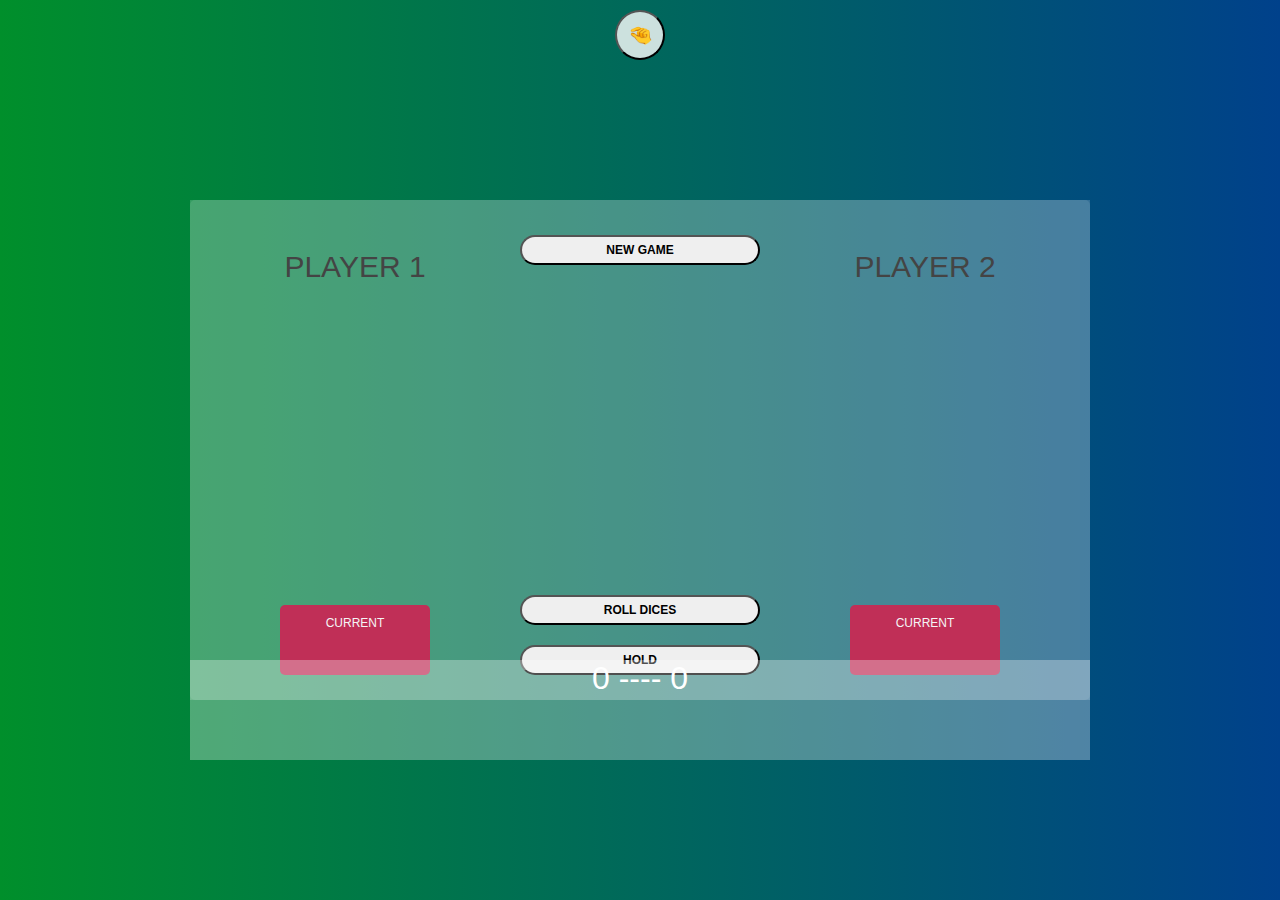
==== twoDices-V2/twoDices2.html @ 5ccab3df "create v2" ====
<!DOCTYPE html>
<html>
  <head>
    <title>Game</title>
    <link rel="stylesheet" href="styles2.css" />
  </head>
  <body>
    <nav id="nav-panel">
      <button id="home" onclick="location.href='../index/index.html'">
        🤏
      </button>
    </nav>
    <main class="gameplay">
      <div class="player player1">
        <div class="name left" id="name--1">PLAYER 1</div>
        <div class="score left" id="score--1"></div>
        <div class="current left">
          <div class="title">CURRENT</div>
          <div class="current-number" id="current--1"></div>
        </div>
      </div>
      <div class="player player2">
        <div class="name right" id="name--2">PLAYER 2</div>
        <div class="score right" id="score--2"></div>
        <div class="current right">
          <div class="title">CURRENT</div>
          <div class="current-number" id="current--2"></div>
        </div>
      </div>
      <div class="buttons-panel">
        <div class="button"><button id="new-game">NEW GAME</button></div>
        <div class="dices">
          <div id="black-dice" class="dice"></div>
          <div id="white-dice" class="dice"></div>
        </div>
        <div class="button"><button id="roll-dice">ROLL DICES</button></div>
        <div class="button"><button id="hold">HOLD</button></div>
      </div>
    </main>
    <footer><span id="total--1">0</span> ---- <span id="total--2"></span>0</footer>
  </body>
  <script src="script2.js"></script>
</html>
---- twoDices-V2/styles2.css ----
/*
 * Use this CSS to learn some intersting techniques,
 * in case you're wondering how I built the UI.
 * Have fun! 😁
 */

* {
  margin: 0;
  padding: 0;
  box-sizing: inherit;
}

html {
  font-size: 62.5%;
  box-sizing: border-box;
}

body {
  font-family: "Poppins", sans-serif;
  color: #444;
  /* background-color: #f3f3f3; */
  height: 100vh;
  padding: 2rem;
}

nav {
  display: flex;
  justify-content: space-between;
  align-items: center;
  padding: 0 2rem;
}
footer{
  position: absolute;
  width: 900px;
  height: 100px;
  background-color: rgb(255, 255, 255, 0.31);
  font-size: 32px;
  color: white;
  text-align: center;
  vertical-align: middle;
  bottom: 10%;
  left: 50%;
  transform: translate(-50%, -50%);
}
.login__input {
  border: none;
  padding: 0.5rem 2rem;
  font-size: 1.6rem;
  font-family: inherit;
  text-align: center;
  width: 12rem;
  border-radius: 10rem;
  margin-right: 1rem;
  color: inherit;
  border: 1px solid #fff;
  transition: all 0.3s;
}

.login__input:focus {
  outline: none;
  border: 1px solid #ccc;
}

.login__input::placeholder {
  color: #bbb;
}

.login__btn {
  border: none;
  background: none;
  font-size: 2.2rem;
  color: inherit;
  cursor: pointer;
  transition: all 0.3s;
}

.login__btn:hover,
.login__btn:focus,
.btn--sort:hover,
.btn--sort:focus {
  outline: none;
  color: #777;
}

/* MAIN */
.app {
  position: relative;
  max-width: 100rem;
  margin: 4rem auto;
  display: grid;
  grid-template-columns: 4fr 3fr;
  grid-template-rows: auto repeat(3, 15rem) auto;
  gap: 2rem;

  /* NOTE This creates the fade in/out anumation */
  opacity: 0;
  transition: all 1s;
}

.balance {
  grid-column: 1 / span 2;
  display: flex;
  align-items: flex-end;
  justify-content: space-between;
  margin-bottom: 2rem;
}

.balance__label {
  font-size: 2.2rem;
  font-weight: 500;
  margin-bottom: -0.2rem;
}

.balance__date {
  font-size: 1.4rem;
  color: #888;
}

.balance__value {
  font-size: 4.5rem;
  font-weight: 400;
}

/* MOVEMENTS */
.movements {
  grid-row: 2 / span 3;
  background-color: #fff;
  border-radius: 1rem;
  overflow: scroll;
}

.movements__row {
  padding: 2.25rem 4rem;
  display: flex;
  align-items: center;
  border-bottom: 1px solid #eee;
}

.movements__type {
  font-size: 1.1rem;
  text-transform: uppercase;
  font-weight: 500;
  color: #fff;
  padding: 0.1rem 1rem;
  border-radius: 10rem;
  margin-right: 2rem;
}

.movements__date {
  font-size: 1.1rem;
  text-transform: uppercase;
  font-weight: 500;
  color: #666;
}

.movements__type--deposit {
  background-image: linear-gradient(to top left, #39b385, #9be15d);
}

.movements__type--withdrawal {
  background-image: linear-gradient(to top left, #e52a5a, #ff585f);
}

.movements__value {
  font-size: 1.7rem;
  margin-left: auto;
}

/* SUMMARY */
.summary {
  grid-row: 5 / 6;
  display: flex;
  align-items: baseline;
  padding: 0 0.3rem;
  margin-top: 1rem;
}

.summary__label {
  font-size: 1.2rem;
  font-weight: 500;
  text-transform: uppercase;
  margin-right: 0.8rem;
}

.summary__value {
  font-size: 2.2rem;
  margin-right: 2.5rem;
}

.summary__value--in,
.summary__value--interest {
  color: #66c873;
}

.summary__value--out {
  color: #f5465d;
}

.btn--sort {
  margin-left: auto;
  border: none;
  background: none;
  font-size: 1.3rem;
  font-weight: 500;
  cursor: pointer;
}

/* OPERATIONS */
.operation {
  border-radius: 1rem;
  padding: 3rem 4rem;
  color: #333;
}

.operation--transfer {
  background-image: linear-gradient(to top left, #ffb003, #ffcb03);
}

.operation--loan {
  background-image: linear-gradient(to top left, #39b385, #9be15d);
}

.operation--close {
  background-image: linear-gradient(to top left, #e52a5a, #ff585f);
}

h2 {
  margin-bottom: 1.5rem;
  font-size: 1.7rem;
  font-weight: 600;
  color: #333;
}

.form {
  display: grid;
  grid-template-columns: 2.5fr 2.5fr 1fr;
  grid-template-rows: auto auto;
  gap: 0.4rem 1rem;
}

/* Exceptions for interst */
.form.form--loan {
  grid-template-columns: 2.5fr 1fr 2.5fr;
}
.form__label--loan {
  grid-row: 2;
}
/* End exceptions */

.form__input {
  width: 100%;
  border: none;
  background-color: rgba(255, 255, 255, 0.4);
  font-family: inherit;
  font-size: 1.5rem;
  text-align: center;
  color: #333;
  padding: 0.3rem 1rem;
  border-radius: 0.7rem;
  transition: all 0.3s;
}

.form__input:focus {
  outline: none;
  background-color: rgba(255, 255, 255, 0.6);
}

.form__label {
  font-size: 1.3rem;
  text-align: center;
}

.form__btn {
  border: none;
  border-radius: 0.7rem;
  font-size: 1.8rem;
  background-color: #fff;
  cursor: pointer;
  transition: all 0.3s;
}

.form__btn:focus {
  outline: none;
  background-color: rgba(255, 255, 255, 0.8);
}

.logout-timer {
  padding: 0 0.3rem;
  margin-top: 1.9rem;
  text-align: right;
  font-size: 1.25rem;
}

.timer {
  font-weight: 600;
}

html {
  background: linear-gradient(to right, rgb(0, 143, 43), rgb(0, 65, 139));
}
#home {
  background-color: rgb(255, 255, 255, 0.8);
  font-size: 20px;
  width: 50px;
  height: 50px;
  position: absolute;
  right: 5%;
  top: 0%;
  border-radius: 25px;
}
.test {
  background-color: rgb(255, 255, 255);
  font-family: Arial, Helvetica, sans-serif;
  font-size: 36px;
}
/* GAME FIELD*/
.gameplay {
  position: absolute;
  width: 900px;
  height: 500px;
  background-color: rgb(255, 255, 255, 0.1);
  border-radius: 5px;
  top: 50%;
  left: 50%;
  transform: translate(-50%, -50%);
}

.player {
  width: 50%;
  height: 100%;
  font-family: Arial, Helvetica, sans-serif;
  font-size: 12px;
}

.player1 {
  position: absolute;
  left: 0px;
  background-color: rgb(255, 255, 255, 0.2);
}
.player2 {
  position: absolute;
  right: 0px;
  background-color: rgb(255, 255, 255, 0.2);
}

.current {
  background: rgb(192, 47, 87);
  bottom: 5%;
  width: 150px;
  height: 70px;
  border-radius: 5px;
  text-align: center;
  vertical-align: center;
  color: whitesmoke;
}

.name {
  position: absolute;
  font-family: Arial, Helvetica, sans-serif;
  font-size: 30px;
  text-align: center;
  width: 150px;
  height: 70px;
  top: 10%;
}

.score {
  position: absolute;
  font-family: Arial, Helvetica, sans-serif;
  font-size: 40px;
  text-align: center;
  width: 150px;
  height: 70px;
  top: 30%;
}

.left {
  position: absolute;
  left: 20%;
}

.right {
  position: absolute;
  right: 20%;
}
.title {
  position: absolute;
  top: 15%;
  left: 50%;
  transform: translate(-50%);
}
.current-number {
  position: absolute;
  bottom: 15%;
  left: 50%;
  transform: translate(-50%);
  font-size: 24px;
}
/*BUTTONS*/
.buttons-panel {
  position: absolute;
  left: 50%;
  transform: translate(-50%);
  width: 300px;
  height: 100%;
  font-weight: bold;
}
button {
  position: absolute;
  left: 50%;
  transform: translate(-50%);
  width: 80%;
  height: 30px;
  border-radius: 15px;
  font-family: Arial, Helvetica, sans-serif;
  font-size: 12px;
  margin-top: 10px;
  font-weight: bold;
}

#new-game {
  position: absolute;
  top: 5%;
  color: whitesmoke, 0.5;
}
#roll-dice {
  position: absolute;
  bottom: 15%;
}
#hold {
  position: absolute;
  bottom: 5%;
}

/* DICES*/
.dices {
  position: absolute;
  width: 300px;
  height: 100px;
  display: flex;
  align-items: center;
  justify-content: space-around;
  top: 30%;
}

.dice {
  width: 100px;
  height: 100px;
  border-radius: 5px;
  box-shadow: 3px 3px 3px rgb(44, 44, 44);
  position: relative;
}
#black-dice {
  background: rgb(0, 0, 0);
  opacity: 0;
}

#white-dice {
  background: rgb(255, 255, 255);
  opacity: 0;
}
.dot {
  position:absolute;
  font-size: 16px;
}

/* WINNER */
.message {
  right: 50%;
  margin-top: 5%;
  font-family: Arial, Helvetica, sans-serif;
  font-size: 40px;
  text-align: center;
  color: white;
  font-weight: bold;
}
.current-player {
  visibility: hidden;
}
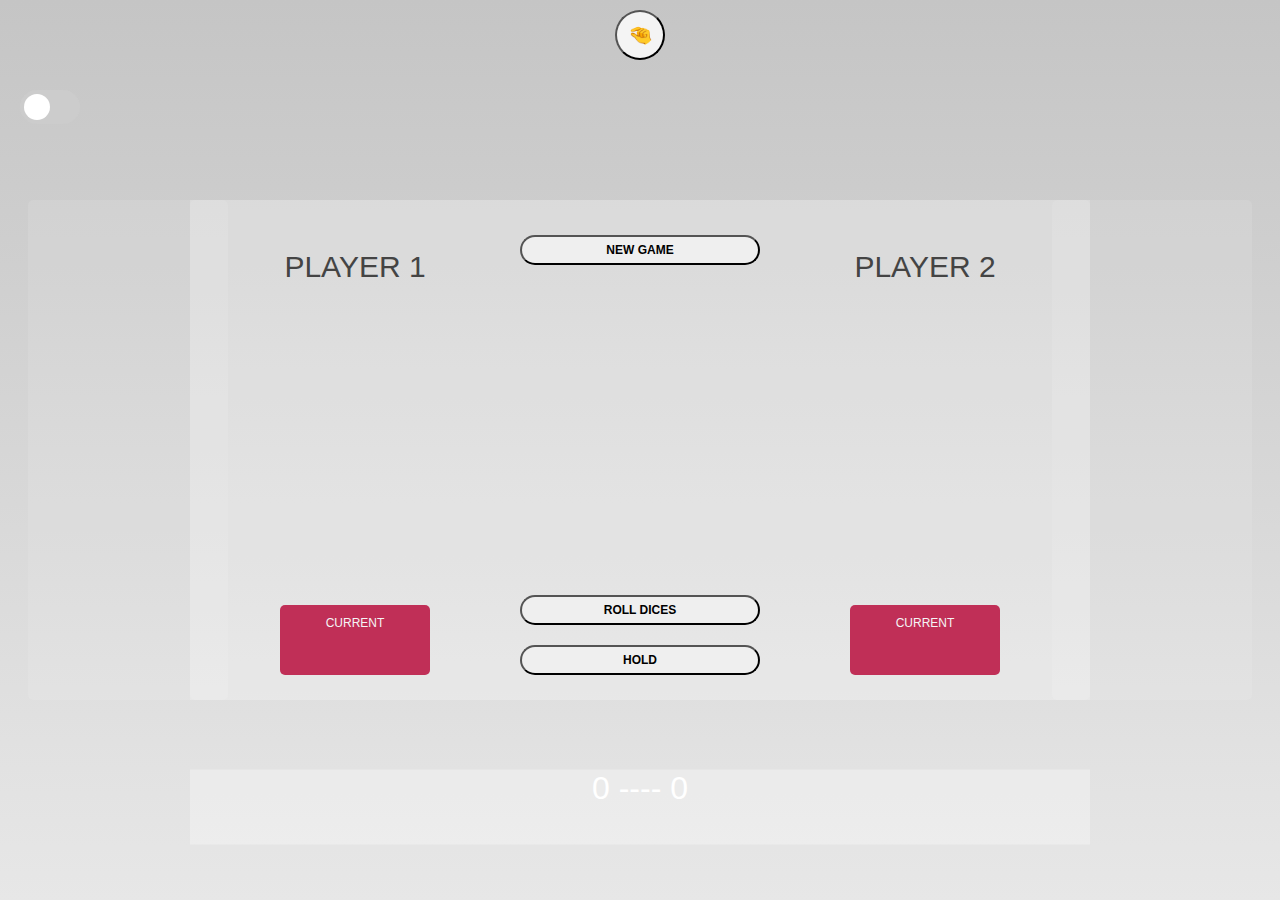
==== commit 2db56a87: "add statistics" ====
--- a/twoDices-V2/twoDices2.html
+++ b/twoDices-V2/twoDices2.html
@@ -10,6 +10,22 @@
         🤏
       </button>
     </nav>
+    <div class="stat-player1">
+      <label class="switch">
+        <input type="checkbox" id="statistics--1">
+        <span class="slider round"></span>
+      </label>
+      <div class="numbers--1"></div>
+    </div>
+
+    <div class="stat-player2">
+      <label class="switch">
+        <input type="checkbox" id="statistics--2">
+        <span class="slider round"></span>
+      </label>
+      <div class="numbers--2"></div>
+    </div>
+
     <main class="gameplay">
       <div class="player player1">
         <div class="name left" id="name--1">PLAYER 1</div>
@@ -37,7 +53,7 @@
         <div class="button"><button id="hold">HOLD</button></div>
       </div>
     </main>
-    <footer><span id="total--1">0</span> ---- <span id="total--2"></span>0</footer>
+    <footer><span id="total--1">0</span> ---- <span id="total--2">0</span></footer>
   </body>
   <script src="script2.js"></script>
 </html>
--- a/twoDices-V2/styles2.css
+++ b/twoDices-V2/styles2.css
@@ -32,13 +32,13 @@
 footer{
   position: absolute;
   width: 900px;
-  height: 100px;
+  height: 75px;
   background-color: rgb(255, 255, 255, 0.31);
   font-size: 32px;
   color: white;
   text-align: center;
   vertical-align: middle;
-  bottom: 10%;
+  bottom: 2%;
   left: 50%;
   transform: translate(-50%, -50%);
 }
@@ -296,7 +296,7 @@
 }
 
 html {
-  background: linear-gradient(to right, rgb(0, 143, 43), rgb(0, 65, 139));
+  background: linear-gradient(to bottom, rgb(197, 197, 197), rgb(231, 231, 231));
 }
 #home {
   background-color: rgb(255, 255, 255, 0.8);
@@ -323,6 +323,34 @@
   top: 50%;
   left: 50%;
   transform: translate(-50%, -50%);
+}
+
+.numbers--1{
+  position: absolute;
+  width: 200px;
+  height: 500px;
+  background-color: rgb(255, 255, 255, 0.1);
+  border-radius: 5px;
+  top: 50%;
+  left: 10%;
+  transform: translate(-50%, -50%);
+  font-size: 32px;
+  color: white;
+  vertical-align: middle;
+}
+
+.numbers--2{
+  position: absolute;
+  width: 200px;
+  height: 500px;
+  background-color: rgb(255, 255, 255, 0.1);
+  border-radius: 5px;
+  top: 50%;
+  left: 90%;
+  transform: translate(-50%, -50%);
+  font-size: 32px;
+  color: white;
+  vertical-align: middle;
 }
 
 .player {
@@ -477,3 +505,71 @@
 .current-player {
   visibility: hidden;
 }
+
+
+
+/* The switch - the box around the slider */
+.switch {
+  position: relative;
+  display: inline-block;
+  width: 60px;
+  height: 34px;
+}
+
+/* Hide default HTML checkbox */
+.switch input {
+  opacity: 0;
+  width: 0;
+  height: 0;
+}
+
+/* The slider */
+.slider {
+  position: absolute;
+  cursor: pointer;
+  top: 0;
+  left: 0;
+  right: 0;
+  bottom: 0;
+  background-color: #ccc;
+  -webkit-transition: .4s;
+  transition: .4s;
+}
+
+.slider:before {
+  position: absolute;
+  content: "";
+  height: 26px;
+  width: 26px;
+  left: 4px;
+  bottom: 4px;
+  background-color: white;
+  -webkit-transition: .4s;
+  transition: .4s;
+}
+
+input:checked + .slider {
+  background-color: #2196F3;
+}
+
+input:focus + .slider {
+  box-shadow: 0 0 1px #2196F3;
+}
+
+input:checked + .slider:before {
+  -webkit-transform: translateX(26px);
+  -ms-transform: translateX(26px);
+  transform: translateX(26px);
+}
+
+/* Rounded sliders */
+.slider.round {
+  border-radius: 34px;
+}
+.switch{
+  position: absolute;
+  top: 10%;
+}
+.slider.round:before {
+  border-radius: 50%;
+}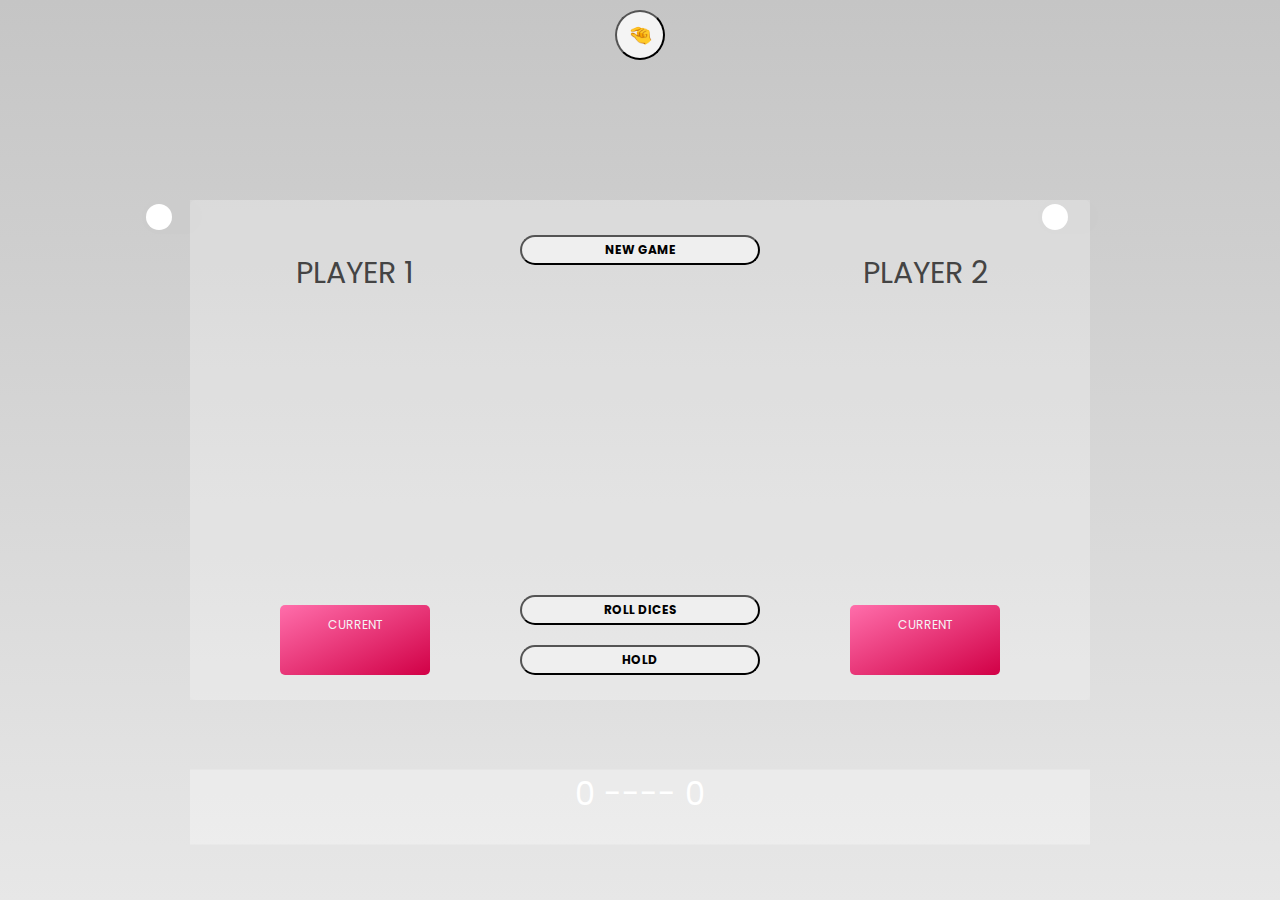
==== commit f3b6b182: "add adjustment value" ====
--- a/twoDices-V2/twoDices2.html
+++ b/twoDices-V2/twoDices2.html
@@ -2,6 +2,10 @@
 <html>
   <head>
     <title>Game</title>
+    <link
+    href="https://fonts.googleapis.com/css?family=Poppins:400,500,600&display=swap"
+    rel="stylesheet"
+  />
     <link rel="stylesheet" href="styles2.css" />
   </head>
   <body>
@@ -10,20 +14,24 @@
         🤏
       </button>
     </nav>
-    <div class="stat-player1">
+    <div class="stat-player--1">
       <label class="switch">
         <input type="checkbox" id="statistics--1">
         <span class="slider round"></span>
       </label>
-      <div class="numbers--1"></div>
+      <div class="stat numbers--1">
+
+      </div>
     </div>
 
-    <div class="stat-player2">
+    <div class="stat-player--2">
       <label class="switch">
         <input type="checkbox" id="statistics--2">
         <span class="slider round"></span>
       </label>
-      <div class="numbers--2"></div>
+      <div class="stat numbers--2">
+
+      </div>
     </div>
 
     <main class="gameplay">
--- a/twoDices-V2/styles2.css
+++ b/twoDices-V2/styles2.css
@@ -46,7 +46,6 @@
   border: none;
   padding: 0.5rem 2rem;
   font-size: 1.6rem;
-  font-family: inherit;
   text-align: center;
   width: 12rem;
   border-radius: 10rem;
@@ -310,7 +309,7 @@
 }
 .test {
   background-color: rgb(255, 255, 255);
-  font-family: Arial, Helvetica, sans-serif;
+  font-family: inherit;
   font-size: 36px;
 }
 /* GAME FIELD*/
@@ -325,38 +324,41 @@
   transform: translate(-50%, -50%);
 }
 
-.numbers--1{
-  position: absolute;
-  width: 200px;
+.stat-player--1{
+  position: absolute;
+  width: 100px;
   height: 500px;
-  background-color: rgb(255, 255, 255, 0.1);
-  border-radius: 5px;
   top: 50%;
-  left: 10%;
+  left: 15%;
   transform: translate(-50%, -50%);
+
+}
+
+.stat-player--2{
+  position: absolute;
+  width: 100px;
+  height: 500px;
+  top: 50%;
+  left: 85%;
+  transform: translate(-50%, -50%);
+
+} 
+
+
+.stat{
+  position: absolute;
+  width: 100px;
+  height: 300px;
+  bottom: 10%;
   font-size: 32px;
   color: white;
   vertical-align: middle;
 }
 
-.numbers--2{
-  position: absolute;
-  width: 200px;
-  height: 500px;
-  background-color: rgb(255, 255, 255, 0.1);
-  border-radius: 5px;
-  top: 50%;
-  left: 90%;
-  transform: translate(-50%, -50%);
-  font-size: 32px;
-  color: white;
-  vertical-align: middle;
-}
 
 .player {
   width: 50%;
   height: 100%;
-  font-family: Arial, Helvetica, sans-serif;
   font-size: 12px;
 }
 
@@ -372,7 +374,7 @@
 }
 
 .current {
-  background: rgb(192, 47, 87);
+  background-image: linear-gradient(to top left, #d10046,  #ff6eab);
   bottom: 5%;
   width: 150px;
   height: 70px;
@@ -384,7 +386,6 @@
 
 .name {
   position: absolute;
-  font-family: Arial, Helvetica, sans-serif;
   font-size: 30px;
   text-align: center;
   width: 150px;
@@ -394,7 +395,6 @@
 
 .score {
   position: absolute;
-  font-family: Arial, Helvetica, sans-serif;
   font-size: 40px;
   text-align: center;
   width: 150px;
@@ -440,10 +440,10 @@
   width: 80%;
   height: 30px;
   border-radius: 15px;
-  font-family: Arial, Helvetica, sans-serif;
   font-size: 12px;
   margin-top: 10px;
   font-weight: bold;
+  font-family: inherit;
 }
 
 #new-game {
@@ -496,7 +496,6 @@
 .message {
   right: 50%;
   margin-top: 5%;
-  font-family: Arial, Helvetica, sans-serif;
   font-size: 40px;
   text-align: center;
   color: white;
@@ -549,11 +548,11 @@
 }
 
 input:checked + .slider {
-  background-color: #2196F3;
+  background-image: linear-gradient(to top left, #39b385, #9be15d);
 }
 
 input:focus + .slider {
-  box-shadow: 0 0 1px #2196F3;
+  background-image: linear-gradient(to top left, #39b385, #9be15d);
 }
 
 input:checked + .slider:before {
@@ -567,8 +566,8 @@
   border-radius: 34px;
 }
 .switch{
-  position: absolute;
-  top: 10%;
+  /* position: absolute;
+  top: 10%; */
 }
 .slider.round:before {
   border-radius: 50%;
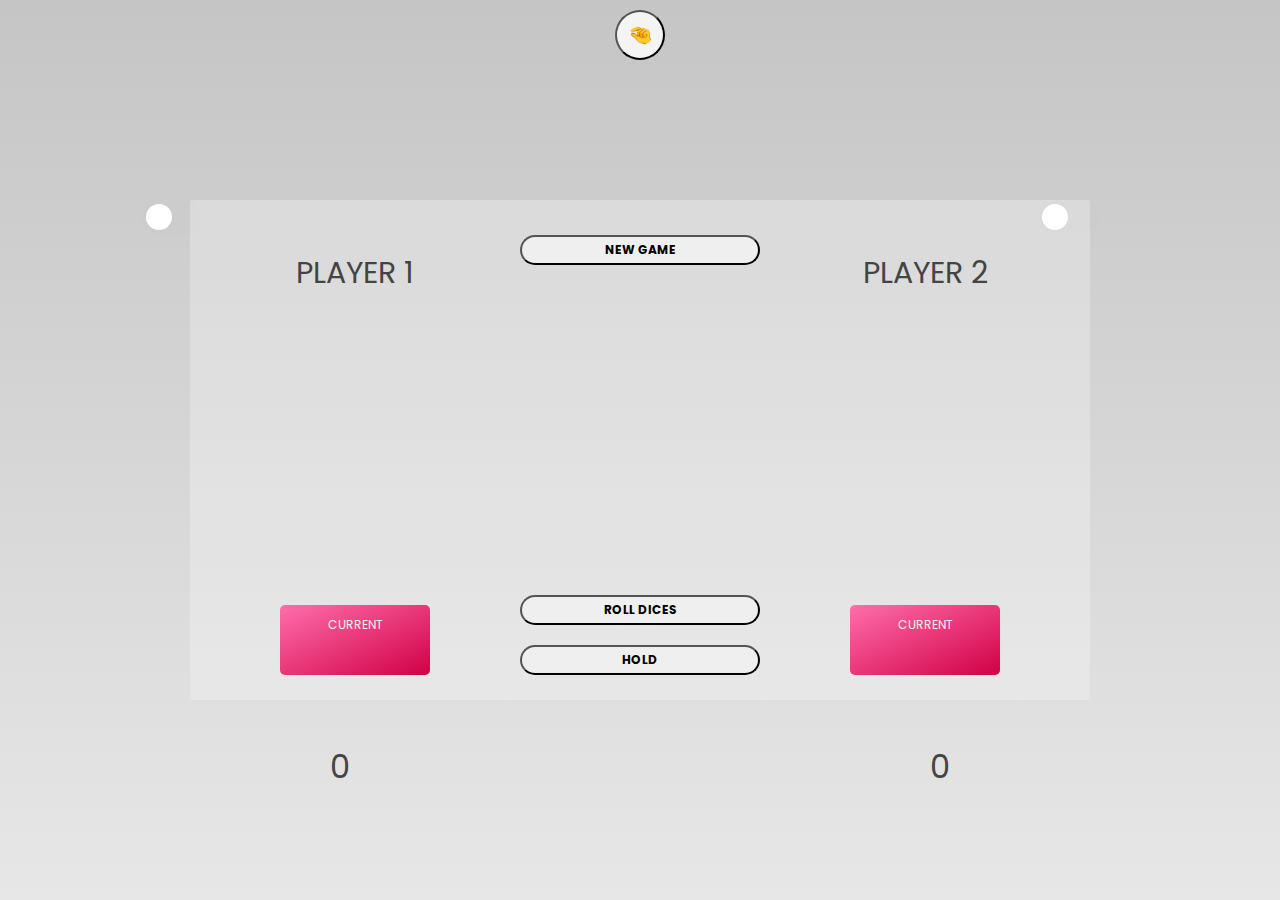
==== commit 7bb9c606: "change stats" ====
--- a/twoDices-V2/twoDices2.html
+++ b/twoDices-V2/twoDices2.html
@@ -61,7 +61,7 @@
         <div class="button"><button id="hold">HOLD</button></div>
       </div>
     </main>
-    <footer><span id="total--1">0</span> ---- <span id="total--2">0</span></footer>
+    <footer><div id="total--1">0</div><div id="total--2">0</div></footer>
   </body>
   <script src="script2.js"></script>
 </html>
--- a/twoDices-V2/styles2.css
+++ b/twoDices-V2/styles2.css
@@ -33,14 +33,25 @@
   position: absolute;
   width: 900px;
   height: 75px;
-  background-color: rgb(255, 255, 255, 0.31);
   font-size: 32px;
-  color: white;
+  color: #444;
   text-align: center;
   vertical-align: middle;
-  bottom: 2%;
+  bottom: 5%;
   left: 50%;
   transform: translate(-50%, -50%);
+}
+#total--1{
+  position: absolute;
+  width: 30px;
+  left: 15%;
+
+}
+#total--2{
+  position: absolute;
+  width: 30px;
+  right: 15%;
+
 }
 .login__input {
   border: none;
@@ -351,7 +362,7 @@
   height: 300px;
   bottom: 10%;
   font-size: 32px;
-  color: white;
+  color: #444;
   vertical-align: middle;
 }
 
@@ -498,7 +509,7 @@
   margin-top: 5%;
   font-size: 40px;
   text-align: center;
-  color: white;
+  color: #444;
   font-weight: bold;
 }
 .current-player {
